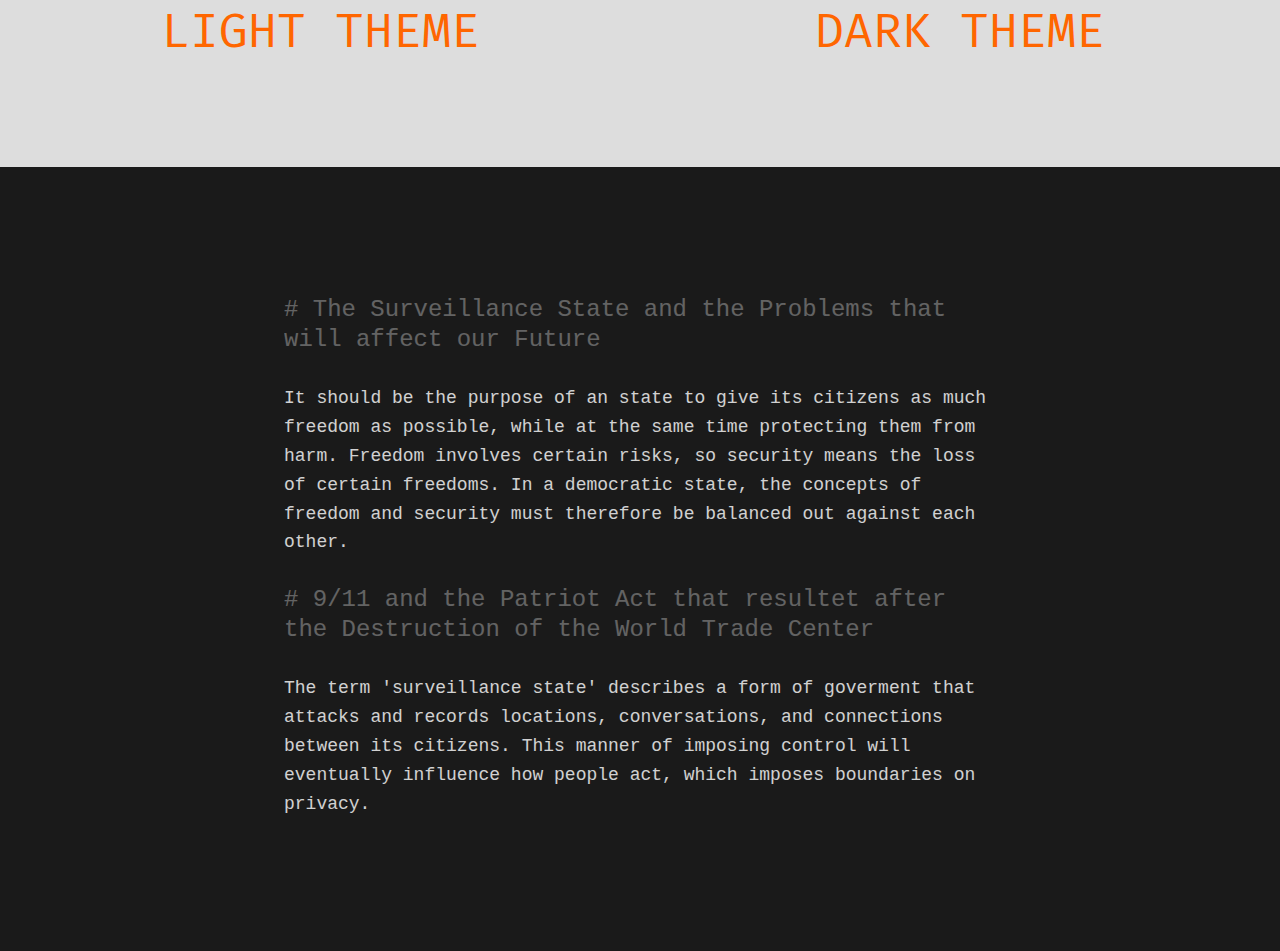
==== index2.html @ ebed93fe "PHP to HTML" ====
<!DOCTYPE html>
<html lang="en">
  <head>
    <meta charset="UTF-8">
    <meta name="viewport" content="width = device-width, initial-scale = 1.0, user-scalable = no">

    <title>LINES 2.0 Editor</title>

    <!-- Stylesheets -->
    <link rel="stylesheet" href="//code.cdn.mozilla.net/fonts/fira.css">
    <link rel="stylesheet" href="assets/stylesheets/application.css" type="text/css" media="all" />
    <link rel="stylesheet" href="codemirror/lib/codemirror.css" type="text/css" media="all" />
    <link rel="stylesheet" href="codemirror/theme/lines-dark.css" type="text/css" media="all" />
    <link rel="stylesheet" href="codemirror/theme/lines-light.css" type="text/css" media="all" />

    <!-- Javascripts -->
    <script type="text/javascript" src="codemirror/lib/codemirror.js"></script>
    <script type="text/javascript" src="codemirror/addon/mode/overlay.js"></script>
    <script type="text/javascript" src="codemirror/mode/markdown/markdown.js"></script>
    <script type="text/javascript" src="codemirror/mode/gfm/gfm.js"></script>
    <script type="text/javascript" src="assets/javascripts/application.js"></script>
  </head>
  <body>
    <?php
    // if (isset($_GET['theme'])) {
    //   switch ($_GET['theme']) {
    //     case "dark":
    //     case "light":
    //       $theme = trim($_GET['theme']);
    //       break;
    //     default:
    //       $theme = "light";
    //       break;
    //   }
    // } else {
    //   $theme = "light";
    // }
    ?>
    <div class="grid">
      <div class="col">
        <a href="index.html">Light Theme</a>
      </div>
      <div class="col">
        <a href="index2.html">Dark Theme</a>
      </div>
    </div>
    <div id="editor" class="dark"></div>
  </body>

  <script type="text/javascript">
  window.onload = function() {
    editor.init("editor", "dark");
  };
  </script>
</html>
---- assets/stylesheets/application.css ----
@import url(../fonts/fira-mono/fira-mono.css);*{margin:0;padding:0;border:0;-webkit-box-sizing:border-box;-moz-box-sizing:border-box;box-sizing:border-box}html,body{height:100%}body{background-color:#ddd}.grid .col{width:50%;float:left;text-align:center}.grid .col a{color:#ff6600;text-transform:uppercase;text-decoration:none;font-size:3em;font-family:'Fira Mono'}.grid:after{content:"";clear:both;display:table}#editor{width:100%;max-width:1420px;margin:100px auto;font-family:'Fira Mono', monospace;padding:125px 280px;font-size:18px}#editor.dark{background-color:#1a1a1a}#editor.light{background-color:#ffffff}
---- codemirror/lib/codemirror.css ----
/* BASICS */

.CodeMirror {
  /* Set height, width, borders, and global font properties here */
  font-family: monospace;
  height: 300px;
  color: black;
}

/* PADDING */

.CodeMirror-lines {
  padding: 4px 0; /* Vertical padding around content */
}
.CodeMirror pre {
  padding: 0 4px; /* Horizontal padding of content */
}

.CodeMirror-scrollbar-filler, .CodeMirror-gutter-filler {
  background-color: white; /* The little square between H and V scrollbars */
}

/* GUTTER */

.CodeMirror-gutters {
  border-right: 1px solid #ddd;
  background-color: #f7f7f7;
  white-space: nowrap;
}
.CodeMirror-linenumbers {}
.CodeMirror-linenumber {
  padding: 0 3px 0 5px;
  min-width: 20px;
  text-align: right;
  color: #999;
  -moz-box-sizing: content-box;
  box-sizing: content-box;
}

.CodeMirror-guttermarker { color: black; }
.CodeMirror-guttermarker-subtle { color: #999; }

/* CURSOR */

.CodeMirror div.CodeMirror-cursor {
  border-left: 1px solid black;
}
/* Shown when moving in bi-directional text */
.CodeMirror div.CodeMirror-secondarycursor {
  border-left: 1px solid silver;
}
.CodeMirror.cm-fat-cursor div.CodeMirror-cursor {
  width: auto;
  border: 0;
  background: #7e7;
}
.CodeMirror.cm-fat-cursor div.CodeMirror-cursors {
  z-index: 1;
}

.cm-animate-fat-cursor {
  width: auto;
  border: 0;
  -webkit-animation: blink 1.06s steps(1) infinite;
  -moz-animation: blink 1.06s steps(1) infinite;
  animation: blink 1.06s steps(1) infinite;
}
@-moz-keyframes blink {
  0% { background: #7e7; }
  50% { background: none; }
  100% { background: #7e7; }
}
@-webkit-keyframes blink {
  0% { background: #7e7; }
  50% { background: none; }
  100% { background: #7e7; }
}
@keyframes blink {
  0% { background: #7e7; }
  50% { background: none; }
  100% { background: #7e7; }
}

/* Can style cursor different in overwrite (non-insert) mode */
div.CodeMirror-overwrite div.CodeMirror-cursor {}

.cm-tab { display: inline-block; text-decoration: inherit; }

.CodeMirror-ruler {
  border-left: 1px solid #ccc;
  position: absolute;
}

/* DEFAULT THEME */

.cm-s-default .cm-keyword {color: #708;}
.cm-s-default .cm-atom {color: #219;}
.cm-s-default .cm-number {color: #164;}
.cm-s-default .cm-def {color: #00f;}
.cm-s-default .cm-variable,
.cm-s-default .cm-punctuation,
.cm-s-default .cm-property,
.cm-s-default .cm-operator {}
.cm-s-default .cm-variable-2 {color: #05a;}
.cm-s-default .cm-variable-3 {color: #085;}
.cm-s-default .cm-comment {color: #a50;}
.cm-s-default .cm-string {color: #a11;}
.cm-s-default .cm-string-2 {color: #f50;}
.cm-s-default .cm-meta {color: #555;}
.cm-s-default .cm-qualifier {color: #555;}
.cm-s-default .cm-builtin {color: #30a;}
.cm-s-default .cm-bracket {color: #997;}
.cm-s-default .cm-tag {color: #170;}
.cm-s-default .cm-attribute {color: #00c;}
.cm-s-default .cm-header {color: blue;}
.cm-s-default .cm-quote {color: #090;}
.cm-s-default .cm-hr {color: #999;}
.cm-s-default .cm-link {color: #00c;}

.cm-negative {color: #d44;}
.cm-positive {color: #292;}
.cm-header, .cm-strong {font-weight: bold;}
.cm-em {font-style: italic;}
.cm-link {text-decoration: underline;}
.cm-strikethrough {text-decoration: line-through;}

.cm-s-default .cm-error {color: #f00;}
.cm-invalidchar {color: #f00;}

/* Default styles for common addons */

div.CodeMirror span.CodeMirror-matchingbracket {color: #0f0;}
div.CodeMirror span.CodeMirror-nonmatchingbracket {color: #f22;}
.CodeMirror-matchingtag { background: rgba(255, 150, 0, .3); }
.CodeMirror-activeline-background {background: #e8f2ff;}

/* STOP */

/* The rest of this file contains styles related to the mechanics of
   the editor. You probably shouldn't touch them. */

.CodeMirror {
  position: relative;
  overflow: hidden;
  background: white;
}

.CodeMirror-scroll {
  overflow: scroll !important; /* Things will break if this is overridden */
  /* 30px is the magic margin used to hide the element's real scrollbars */
  /* See overflow: hidden in .CodeMirror */
  margin-bottom: -30px; margin-right: -30px;
  padding-bottom: 30px;
  height: 100%;
  outline: none; /* Prevent dragging from highlighting the element */
  position: relative;
  -moz-box-sizing: content-box;
  box-sizing: content-box;
}
.CodeMirror-sizer {
  position: relative;
  border-right: 30px solid transparent;
  -moz-box-sizing: content-box;
  box-sizing: content-box;
}

/* The fake, visible scrollbars. Used to force redraw during scrolling
   before actuall scrolling happens, thus preventing shaking and
   flickering artifacts. */
.CodeMirror-vscrollbar, .CodeMirror-hscrollbar, .CodeMirror-scrollbar-filler, .CodeMirror-gutter-filler {
  position: absolute;
  z-index: 6;
  display: none;
}
.CodeMirror-vscrollbar {
  right: 0; top: 0;
  overflow-x: hidden;
  overflow-y: scroll;
}
.CodeMirror-hscrollbar {
  bottom: 0; left: 0;
  overflow-y: hidden;
  overflow-x: scroll;
}
.CodeMirror-scrollbar-filler {
  right: 0; bottom: 0;
}
.CodeMirror-gutter-filler {
  left: 0; bottom: 0;
}

.CodeMirror-gutters {
  position: absolute; left: 0; top: 0;
  z-index: 3;
}
.CodeMirror-gutter {
  white-space: normal;
  height: 100%;
  -moz-box-sizing: content-box;
  box-sizing: content-box;
  display: inline-block;
  margin-bottom: -30px;
  /* Hack to make IE7 behave */
  *zoom:1;
  *display:inline;
}
.CodeMirror-gutter-wrapper {
  position: absolute;
  z-index: 4;
  height: 100%;
}
.CodeMirror-gutter-elt {
  position: absolute;
  cursor: default;
  z-index: 4;
}
.CodeMirror-gutter-wrapper {
  -webkit-user-select: none;
  -moz-user-select: none;
  user-select: none;
}

.CodeMirror-lines {
  cursor: text;
  min-height: 1px; /* prevents collapsing before first draw */
}
.CodeMirror pre {
  /* Reset some styles that the rest of the page might have set */
  -moz-border-radius: 0; -webkit-border-radius: 0; border-radius: 0;
  border-width: 0;
  background: transparent;
  font-family: inherit;
  font-size: inherit;
  margin: 0;
  white-space: pre;
  word-wrap: normal;
  line-height: inherit;
  color: inherit;
  z-index: 2;
  position: relative;
  overflow: visible;
  -webkit-tap-highlight-color: transparent;
}
.CodeMirror-wrap pre {
  word-wrap: break-word;
  white-space: pre-wrap;
  word-break: normal;
}

.CodeMirror-linebackground {
  position: absolute;
  left: 0; right: 0; top: 0; bottom: 0;
  z-index: 0;
}

.CodeMirror-linewidget {
  position: relative;
  z-index: 2;
  overflow: auto;
}

.CodeMirror-widget {}

.CodeMirror-code {
  outline: none;
}

.CodeMirror-measure {
  position: absolute;
  width: 100%;
  height: 0;
  overflow: hidden;
  visibility: hidden;
}
.CodeMirror-measure pre { position: static; }

.CodeMirror div.CodeMirror-cursor {
  position: absolute;
  border-right: none;
  width: 0;
}

div.CodeMirror-cursors {
  visibility: hidden;
  position: relative;
  z-index: 3;
}
.CodeMirror-focused div.CodeMirror-cursors {
  visibility: visible;
}

.CodeMirror-selected { background: #d9d9d9; }
.CodeMirror-focused .CodeMirror-selected { background: #d7d4f0; }
.CodeMirror-crosshair { cursor: crosshair; }
.CodeMirror ::selection { background: #d7d4f0; }
.CodeMirror ::-moz-selection { background: #d7d4f0; }

.cm-searching {
  background: #ffa;
  background: rgba(255, 255, 0, .4);
}

/* IE7 hack to prevent it from returning funny offsetTops on the spans */
.CodeMirror span { *vertical-align: text-bottom; }

/* Used to force a border model for a node */
.cm-force-border { padding-right: .1px; }

@media print {
  /* Hide the cursor when printing */
  .CodeMirror div.CodeMirror-cursors {
    visibility: hidden;
  }
}

/* See issue #2901 */
.cm-tab-wrap-hack:after { content: ''; }

/* Help users use markselection to safely style text background */
span.CodeMirror-selectedtext { background: none; }
---- codemirror/theme/lines-dark.css ----
.cm-s-lines-dark.CodeMirror {
  background: #1a1a1a;
  color: #ffffff;
  height: auto;
  min-height: 300px;
  line-height: 1.6;
}

.cm-s-lines-dark div.CodeMirror-selected {background: #49483E !important;}
.cm-s-lines-dark.CodeMirror ::selection { background: rgba(73, 72, 62, .99); }
.cm-s-lines-dark.CodeMirror ::-moz-selection { background: rgba(73, 72, 62, .99); }
.cm-s-lines-dark .CodeMirror-gutters {background: #272822; border-right: 0px;}
.cm-s-lines-dark .CodeMirror-guttermarker { color: white; }
.cm-s-lines-dark .CodeMirror-guttermarker-subtle { color: #d0d0d0; }
.cm-s-lines-dark .CodeMirror-linenumber {color: #d0d0d0;}
.cm-s-lines-dark .CodeMirror-cursor {border-left: 1px solid #f8f8f0 !important;}

.cm-s-lines-dark span {
  opacity: 0.8;
}

.cm-s-lines-dark span.cm-formatting {
  opacity: 0.2 !important;
}

.cm-s-lines-dark span.cm-header-1 {
  opacity: 0.4 !important;
  line-height: 1.2;
  font-size: 1.333em;
  font-weight: 400;
  /*margin-bottom: 1.667em;*/
}

.cm-s-lines-dark span.cm-header-2 {
  opacity: 0.4 !important;
  line-height: 1.4;
  font-size: 1.111em;
  font-weight: 400;
  /*margin-bottom: 2em;*/
}

.cm-s-lines-dark span.cm-header-3 {
  opacity: 0.4 !important;
  line-height: 1.6;
  font-size: 1em;
  font-weight: 400;
  /*margin-bottom: 2.222em;*/
}

.cm-s-lines-dark span.cm-hr:after {
  content: "";
  width: 100%;
  height: 1px;
  background-color: #fff;
  position: absolute;
  top: 50%;
  left: 0;
  margin-top: -1px;
}

.cm-s-lines-dark .CodeMirror-activeline-background {background: #373831 !important;}
.cm-s-lines-dark .CodeMirror-matchingbracket {
  text-decoration: underline;
  color: white !important;
}
---- codemirror/theme/lines-light.css ----
.cm-s-lines-light.CodeMirror {
  background: #ffffff;
  color: #000000;
  height: auto;
  min-height: 300px;
  line-height: 1.6;
}

.cm-s-lines-light div.CodeMirror-selected {background: #49483E !important;}
.cm-s-lines-light.CodeMirror ::selection { background: rgba(73, 72, 62, .99); }
.cm-s-lines-light.CodeMirror ::-moz-selection { background: rgba(73, 72, 62, .99); }
.cm-s-lines-light .CodeMirror-gutters {background: #272822; border-right: 0px;}
.cm-s-lines-light .CodeMirror-guttermarker { color: white; }
.cm-s-lines-light .CodeMirror-guttermarker-subtle { color: #d0d0d0; }
.cm-s-lines-light .CodeMirror-linenumber {color: #d0d0d0;}
.cm-s-lines-light .CodeMirror-cursor {border-left: 1px solid #f8f8f0 !important;}

.cm-s-lines-light span {
  opacity: 0.8;
}

.cm-s-lines-light span.cm-formatting {
  opacity: 0.2 !important;
}

.cm-s-lines-light span.cm-header-1 {
  opacity: 0.4 !important;
  line-height: 1.2;
  font-size: 1.333em;
  font-weight: 400;
  /*margin-bottom: 1.667em;*/
}

.cm-s-lines-light span.cm-header-2 {
  opacity: 0.4 !important;
  line-height: 1.4;
  font-size: 1.111em;
  font-weight: 400;
  /*margin-bottom: 2em;*/
}

.cm-s-lines-light span.cm-header-3 {
  opacity: 0.4 !important;
  line-height: 1.6;
  font-size: 1em;
  font-weight: 400;
  /*margin-bottom: 2.222em;*/
}

.cm-s-lines-light span.cm-hr:after {
  content: "";
  width: 100%;
  height: 1px;
  background-color: #000;
  position: absolute;
  top: 50%;
  left: 0;
  margin-top: -1px;
}

.cm-s-lines-light .CodeMirror-activeline-background {background: #373831 !important;}
.cm-s-lines-light .CodeMirror-matchingbracket {
  text-decoration: underline;
  color: white !important;
}
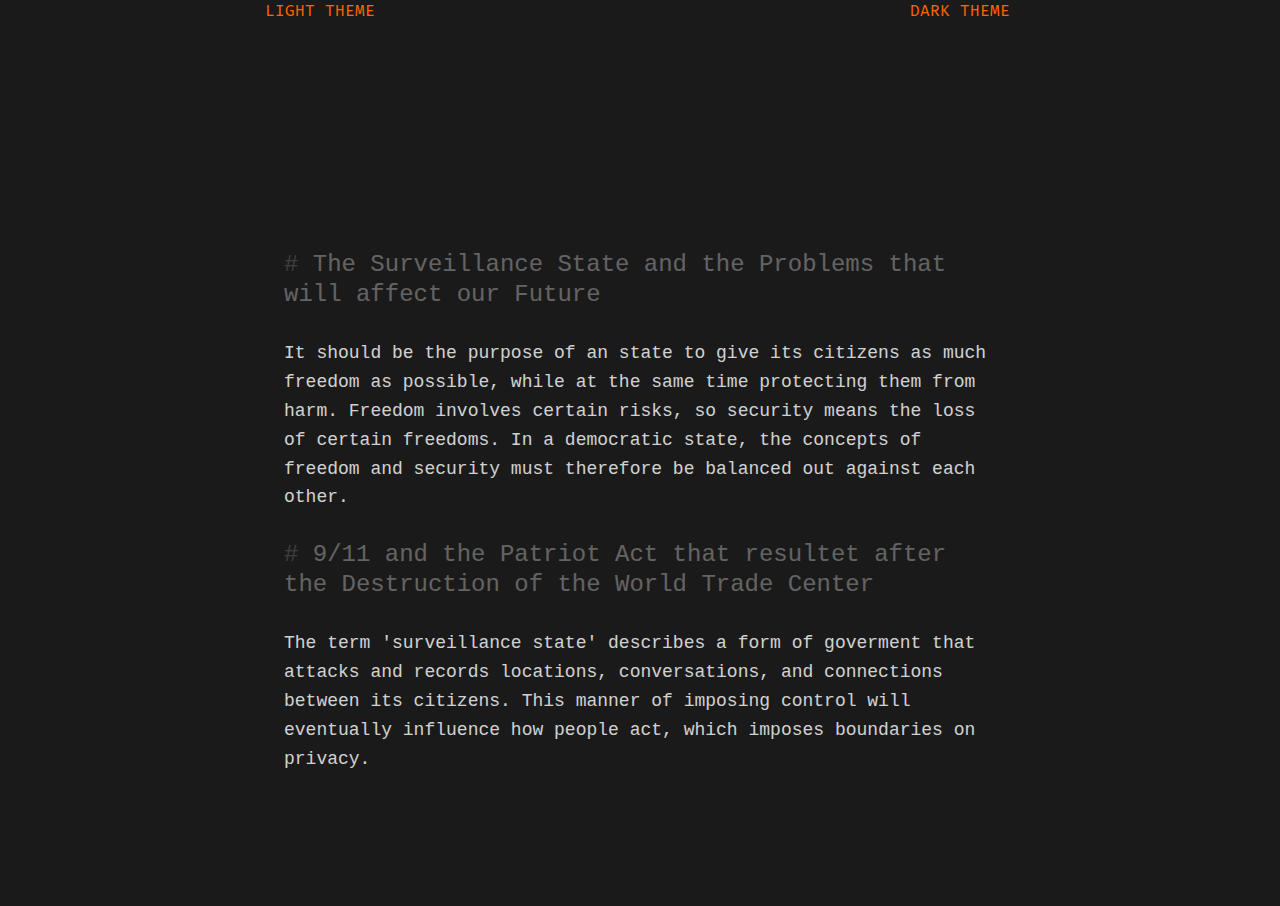
==== commit 30585504: "Style changes" ====
--- a/index2.html
+++ b/index2.html
@@ -20,7 +20,7 @@
     <script type="text/javascript" src="codemirror/mode/gfm/gfm.js"></script>
     <script type="text/javascript" src="assets/javascripts/application.js"></script>
   </head>
-  <body>
+  <body class="dark">
     <?php
     // if (isset($_GET['theme'])) {
     //   switch ($_GET['theme']) {
--- a/assets/stylesheets/application.css
+++ b/assets/stylesheets/application.css
@@ -1 +1 @@
-@import url(../fonts/fira-mono/fira-mono.css);*{margin:0;padding:0;border:0;-webkit-box-sizing:border-box;-moz-box-sizing:border-box;box-sizing:border-box}html,body{height:100%}body{background-color:#ddd}.grid .col{width:50%;float:left;text-align:center}.grid .col a{color:#ff6600;text-transform:uppercase;text-decoration:none;font-size:3em;font-family:'Fira Mono'}.grid:after{content:"";clear:both;display:table}#editor{width:100%;max-width:1420px;margin:100px auto;font-family:'Fira Mono', monospace;padding:125px 280px;font-size:18px}#editor.dark{background-color:#1a1a1a}#editor.light{background-color:#ffffff}
+@import url(../fonts/fira-mono/fira-mono.css);*{margin:0;padding:0;border:0;-webkit-box-sizing:border-box;-moz-box-sizing:border-box;box-sizing:border-box}html,body{height:100%}body{background-color:#ddd}body.light{background-color:#fff}body.dark{background-color:#1a1a1a}.grid .col{width:50%;float:left;text-align:center}.grid .col a{color:#ff6600;text-transform:uppercase;text-decoration:none;font-family:'Fira Mono'}.grid:after{content:"";clear:both;display:table}#editor{width:100%;max-width:1420px;margin:100px auto;font-family:'Fira Mono', monospace;padding:125px 280px;font-size:18px}#editor.dark{background-color:#1a1a1a}#editor.light{background-color:#ffffff}
--- a/codemirror/theme/lines-dark.css
+++ b/codemirror/theme/lines-dark.css
@@ -19,9 +19,6 @@
   opacity: 0.8;
 }
 
-.cm-s-lines-dark span.cm-formatting {
-  opacity: 0.2 !important;
-}
 
 .cm-s-lines-dark span.cm-header-1 {
   opacity: 0.4 !important;
@@ -49,13 +46,17 @@
 
 .cm-s-lines-dark span.cm-hr:after {
   content: "";
-  width: 100%;
+  width: 60%;
   height: 1px;
   background-color: #fff;
+  opacity: 0.1;
   position: absolute;
   top: 50%;
-  left: 0;
+  left: 20%;
   margin-top: -1px;
+}
+.cm-s-lines-dark span.cm-formatting {
+  opacity: 0.2 !important;
 }
 
 .cm-s-lines-dark .CodeMirror-activeline-background {background: #373831 !important;}
--- a/codemirror/theme/lines-light.css
+++ b/codemirror/theme/lines-light.css
@@ -13,15 +13,12 @@
 .cm-s-lines-light .CodeMirror-guttermarker { color: white; }
 .cm-s-lines-light .CodeMirror-guttermarker-subtle { color: #d0d0d0; }
 .cm-s-lines-light .CodeMirror-linenumber {color: #d0d0d0;}
-.cm-s-lines-light .CodeMirror-cursor {border-left: 1px solid #f8f8f0 !important;}
+.cm-s-lines-light .CodeMirror-cursor {border-left: 1px solid #000000 !important;}
 
 .cm-s-lines-light span {
   opacity: 0.8;
 }
 
-.cm-s-lines-light span.cm-formatting {
-  opacity: 0.2 !important;
-}
 
 .cm-s-lines-light span.cm-header-1 {
   opacity: 0.4 !important;
@@ -49,15 +46,19 @@
 
 .cm-s-lines-light span.cm-hr:after {
   content: "";
-  width: 100%;
+  width: 60%;
   height: 1px;
   background-color: #000;
+  opacity: 0.1;
   position: absolute;
   top: 50%;
-  left: 0;
+  left: 20%;
   margin-top: -1px;
 }
 
+.cm-s-lines-light span.cm-formatting {
+  opacity: 0.2 !important;
+}
 .cm-s-lines-light .CodeMirror-activeline-background {background: #373831 !important;}
 .cm-s-lines-light .CodeMirror-matchingbracket {
   text-decoration: underline;
